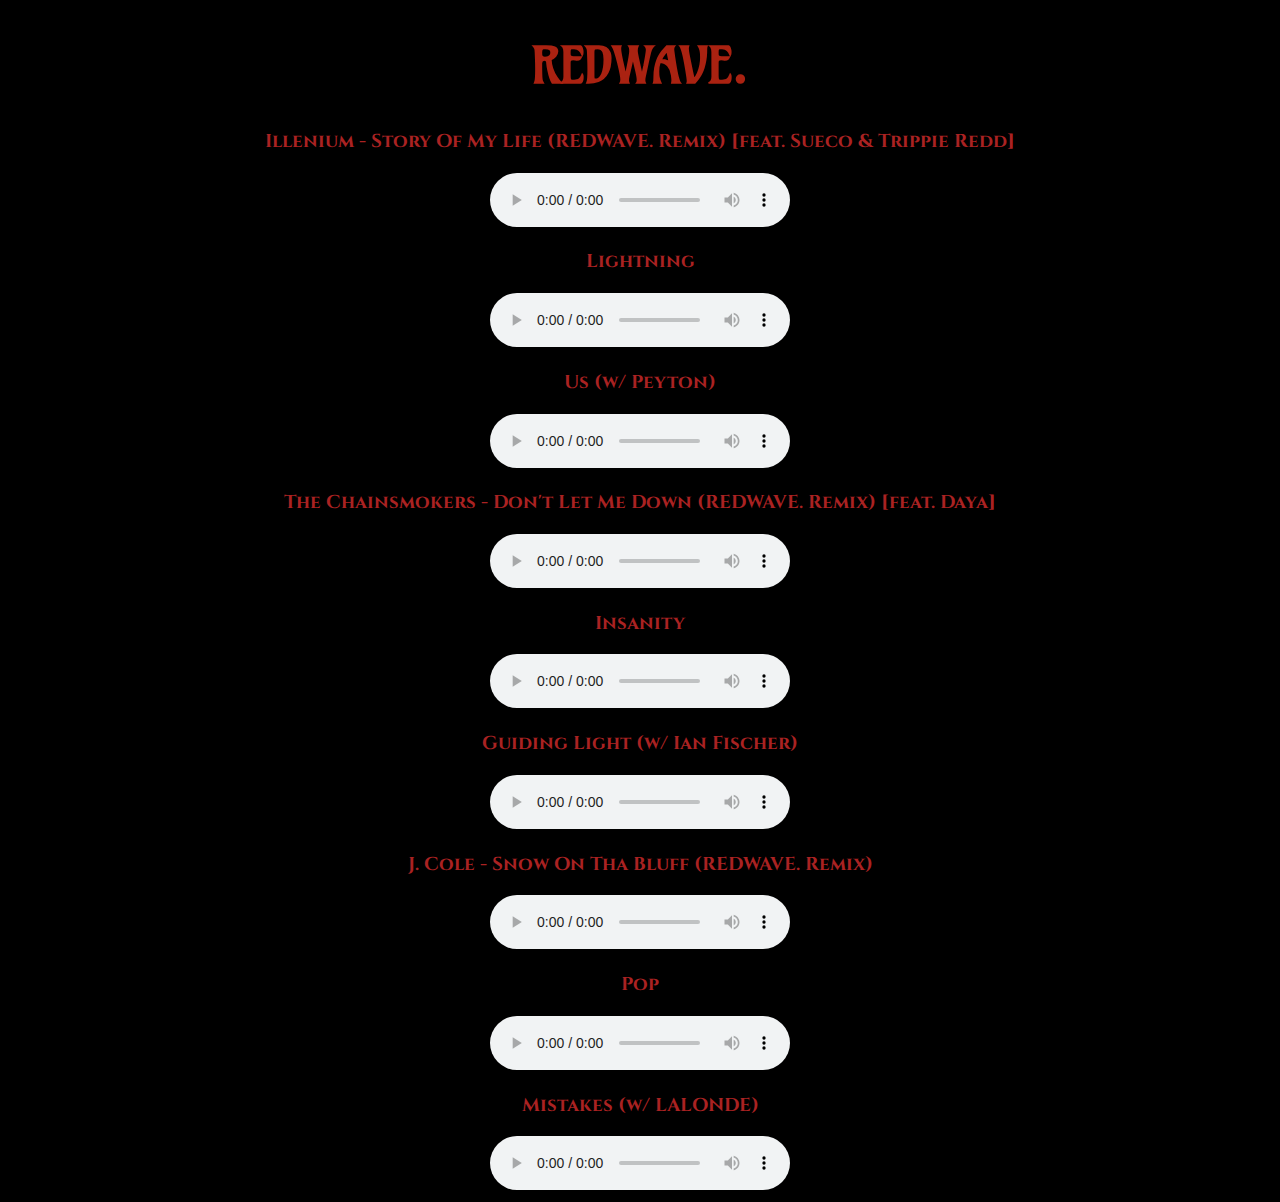
==== REDWAVE./songs.html @ 4476dbf2 "Add files via upload" ====
<!DOCTYPE html>

<html>
    <head>
        <title>REDWAVE.</title>
        <link href="songs.css" rel="stylesheet">
    </head>
    <body>
        <h1>REDWAVE.</h1>
        <div id="songslist">
            <div class="song" id="somlremix">
                <h3>Illenium - Story Of My Life (REDWAVE. Remix) [feat. Sueco & Trippie Redd]</h3>
                <audio controls>
                    <source src="Songs/Story Of My Life (REDWAVE. Remix).mp3" type="audio/mp3">
                </audio>
            </div>
            <div class="song" id="us">
                <h3>Lightning</h3>
                <audio controls>
                    <source src="Songs/Lightning.mp3" type="audio/mp3">
                </audio>
            </div>
            <div class="song" id="us">
                <h3>Us (w/ Peyton)</h3>
                <audio controls>
                    <source src="Songs/Us.mp3" type="audio/mp3">
                </audio>
            </div>
            <div class="song" id="dlmdremix">
                <h3>The Chainsmokers - Don't Let Me Down (REDWAVE. Remix) [feat. Daya]</h3>
                <audio controls>
                    <source src="Songs/Don't Let Me Down (REDWAVE. Remix).mp3" type="audio/mp3">
                </audio>
            </div>
            <div class="song" id="insanity">
                <h3>Insanity</h3>
                <audio controls>
                    <source src="Songs/Insanity.mp3" type="audio/mp3">
                </audio>
            </div>
            <div class="song" id="guidinglight">
                <h3>Guiding Light (w/ Ian Fischer)</h3>
                <audio controls>
                    <source src="Songs/guiding light [draft].mp3" type="audio/mp3">
                </audio>
            </div>
            <div class="song" id="sotbremix">
                <h3>J. Cole - Snow On Tha Bluff (REDWAVE. Remix)</h3>
                <audio controls>
                    <source src="Songs/Snow On Tha Bluff Remix.mp3" type="audio/mp3">
                </audio>
            </div>
            <div class="song" id="pop">
                <h3>Pop</h3>
                <audio controls>
                    <source src="Songs/Pop.mp3" type="audio/mp3">
                </audio>
            </div>
            <div class="song" id="mistakes">
                <h3>Mistakes (w/ LALONDE)</h3>
                <audio controls>
                    <source src="Songs/Mistakes.mp3" type="audio/mp3">
                </audio>
            </div>
        </div>
    </body>
</html>
---- REDWAVE./songs.css ----
@font-face {
    font-family: 'Cinzel';
    src: url('../Fonts/Cinzel-VariableFont_wght.ttf') format('truetype');
}

@font-face {
    font-family: 'Amarante';
    src: url('../Fonts/Amarante-Regular.ttf') format('truetype');
}

html {
    text-align: center;
    background-color: #000000;
}

h1 {
    color: #AA2211;
    font-family: 'Amarante';
    font-size: 50px;
}

.song h3 {
    color: #AA2222;
    font-family: 'Cinzel';
}
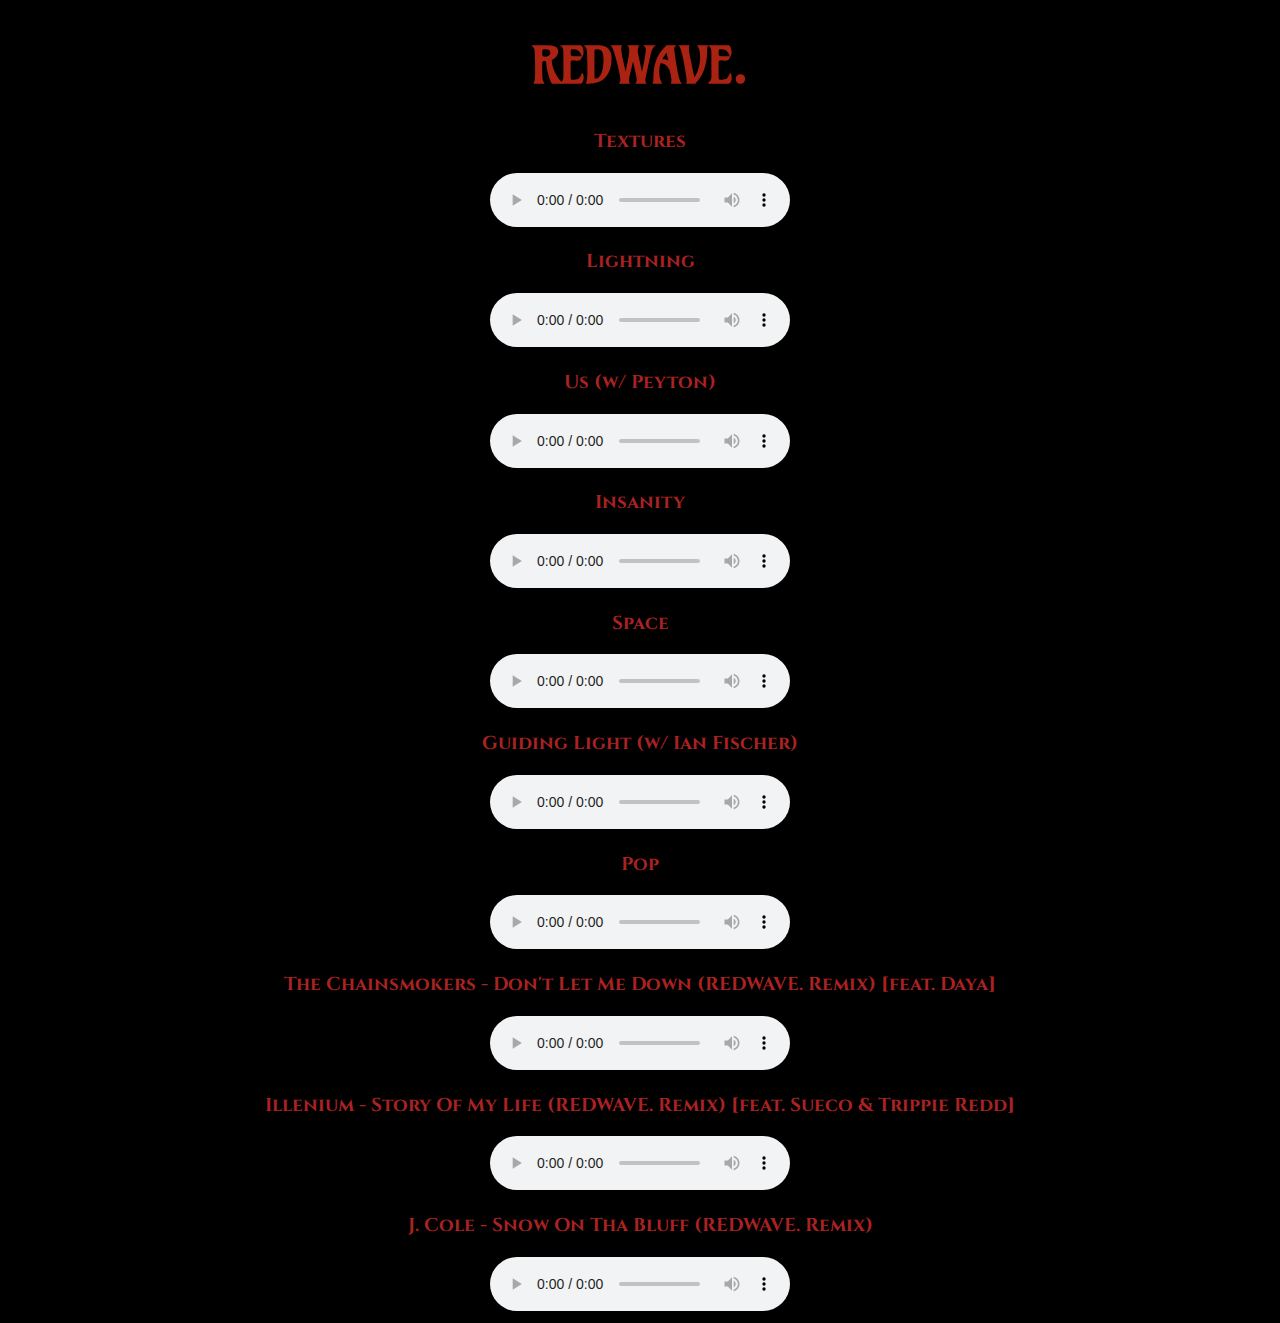
==== commit 6d23cb7f: "Update songs.html" ====
--- a/REDWAVE./songs.html
+++ b/REDWAVE./songs.html
@@ -8,58 +8,64 @@
     <body>
         <h1>REDWAVE.</h1>
         <div id="songslist">
-            <div class="song" id="somlremix">
-                <h3>Illenium - Story Of My Life (REDWAVE. Remix) [feat. Sueco & Trippie Redd]</h3>
+            <div class="song" id="textures">
+                <h3>Textures</h3>
                 <audio controls>
-                    <source src="Songs/Story Of My Life (REDWAVE. Remix).mp3" type="audio/mp3">
+                    <source src="../Textures.mp3" type="audio/mp3">
                 </audio>
             </div>
-            <div class="song" id="us">
+            <div class="song" id="lightning">
                 <h3>Lightning</h3>
                 <audio controls>
-                    <source src="Songs/Lightning.mp3" type="audio/mp3">
+                    <source src="../Lightning.mp3" type="audio/mp3">
                 </audio>
             </div>
             <div class="song" id="us">
                 <h3>Us (w/ Peyton)</h3>
                 <audio controls>
-                    <source src="Songs/Us.mp3" type="audio/mp3">
+                    <source src="../Us.mp3" type="audio/mp3">
+                </audio>
+            </div>
+            <div class="song" id="insanity">
+                <h3>Insanity</h3>
+                <audio controls>
+                    <source src="../Insanity.mp3" type="audio/mp3">
+                </audio>
+            </div>
+            <div class="song" id="space">
+                <h3>Space</h3>
+                <audio controls>
+                    <source src="../Space.mp3" type="audio/mp3">
+                </audio>
+            </div>
+            <div class="song" id="guidinglight">
+                <h3>Guiding Light (w/ Ian Fischer)</h3>
+                <audio controls>
+                    <source src="../guiding light [draft].mp3" type="audio/mp3">
+                </audio>
+            </div>
+            <div class="song" id="pop">
+                <h3>Pop</h3>
+                <audio controls>
+                    <source src="../Pop.mp3" type="audio/mp3">
                 </audio>
             </div>
             <div class="song" id="dlmdremix">
                 <h3>The Chainsmokers - Don't Let Me Down (REDWAVE. Remix) [feat. Daya]</h3>
                 <audio controls>
-                    <source src="Songs/Don't Let Me Down (REDWAVE. Remix).mp3" type="audio/mp3">
+                    <source src="../Don't Let Me Down (REDWAVE. Remix).mp3" type="audio/mp3">
                 </audio>
             </div>
-            <div class="song" id="insanity">
-                <h3>Insanity</h3>
+            <div class="song" id="somlremix">
+                <h3>Illenium - Story Of My Life (REDWAVE. Remix) [feat. Sueco & Trippie Redd]</h3>
                 <audio controls>
-                    <source src="Songs/Insanity.mp3" type="audio/mp3">
-                </audio>
-            </div>
-            <div class="song" id="guidinglight">
-                <h3>Guiding Light (w/ Ian Fischer)</h3>
-                <audio controls>
-                    <source src="Songs/guiding light [draft].mp3" type="audio/mp3">
+                    <source src="../Story Of My Life (REDWAVE. Remix).mp3" type="audio/mp3">
                 </audio>
             </div>
             <div class="song" id="sotbremix">
                 <h3>J. Cole - Snow On Tha Bluff (REDWAVE. Remix)</h3>
                 <audio controls>
-                    <source src="Songs/Snow On Tha Bluff Remix.mp3" type="audio/mp3">
-                </audio>
-            </div>
-            <div class="song" id="pop">
-                <h3>Pop</h3>
-                <audio controls>
-                    <source src="Songs/Pop.mp3" type="audio/mp3">
-                </audio>
-            </div>
-            <div class="song" id="mistakes">
-                <h3>Mistakes (w/ LALONDE)</h3>
-                <audio controls>
-                    <source src="Songs/Mistakes.mp3" type="audio/mp3">
+                    <source src="../Snow On Tha Bluff Remix.mp3" type="audio/mp3">
                 </audio>
             </div>
         </div>
